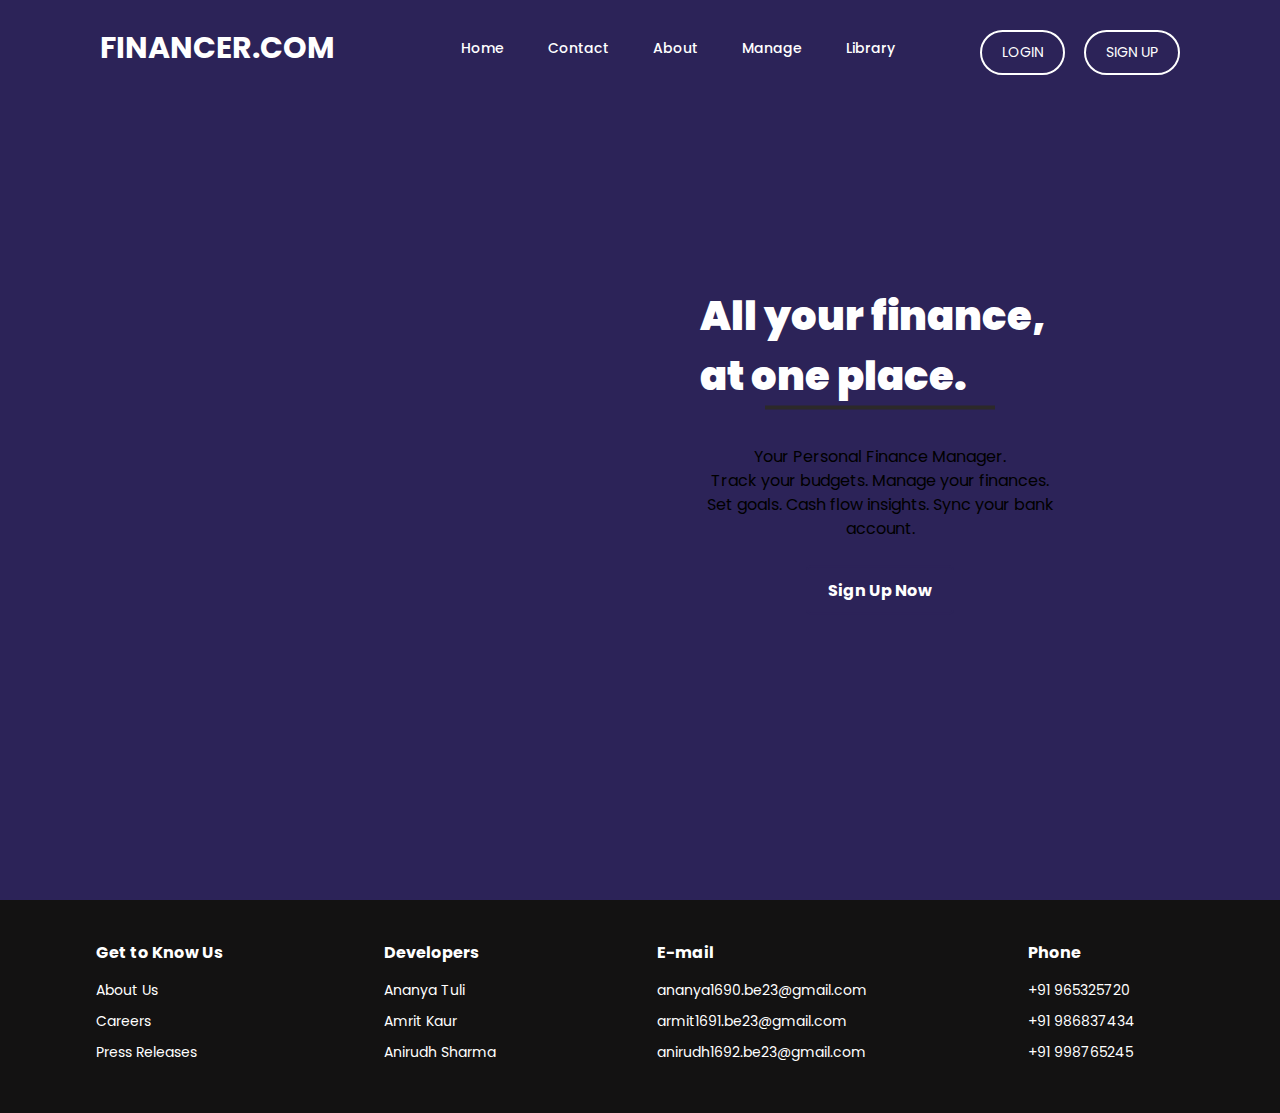
==== index.html @ ea9bbe68 "first commit" ====
<!-- <!DOCTYPE html>
<html>
<head>
  <script>
    let prevScrollpos = window.pageYOffset;

window.onscroll = function() {
  let currentScrollPos = window.pageYOffset;
  if (prevScrollpos > currentScrollPos) {
    document.getElementById("navbar").style.top = "0";
  } else {
    document.getElementById("navbar").style.top = "-100px";
  }
  prevScrollpos = currentScrollPos;
}

  </script>
  <head>

    <meta charset="UTF-8">
    
    <meta http-equiv="X-UA-Compatible" content="IE=edge">
    
    <meta name="viewport" content="width=device-width, initial-scale=1.0">
    
    <title>financer.com</title>
    
    <link rel="stylesheet" href="csscopy.css">
    
    </head>
</head>
<body>
<header class="header" id="navbar">
<a href="file:///D:/workspace/main%20pfm/main%20page%20copy.html" class="logo">FINANCER.COM</a>
<nav class="navbar">
  <a class="active" href="file:///D:/workspace/main%20pfm/main%20page%20copy.html#">Home</a>
  <a href="#">Contact</a>
  <a href="file:///D:/workspace/main%20pfm/about.html">About</a>
  <a href="#">Manage</a>
  <a href="#">Library</a>
</nav>
<div id="buttons-container">
  <button type="button"><a href="file:///D:/workspace/main%20pfm/login.html?#">LOGIN</a></button>
  <button type="button"><a href="file:///D:/workspace/main%20pfm/signup.html#">SIGN UP</a></button>
</div>

</header>

<div class="fullscreen-image">
  <img src="Landscapes.jpeg" >
  <div class="image-text">
      <h1>Your Text Here</h1>
      <p>Lorem ipsum dolor sit amet, consectetur adipiscing elit. Sed accumsan libero id felis sagittis, nec venenatis lacus suscipit.</p>
  </div>
</div>



<footer class="footer">
  <div class="footer-container">
      <div class="footer-section">
          <h3>Get to Know Us</h3>
          <ul>
              <li>About Us</li>
              <li>Careers</li>
              <li>Press Releases</li>
          </ul>
      </div>
      <div class="footer-section">
          <h3>Developers</h3>
          <ul>
              <li>Ananya Tuli</li>
              <li>Amrit Kaur</li>
              <li>Anirudh Sharma</li>
          </ul>
      </div>
      <div class="footer-section">
        <h3>E-mail</h3>
        <ul>
            <li>ananya1690.be23@gmail.com</li>
            <li>armit1691.be23@gmail.com</li>
            <li>anirudh1692.be23@gmail.com</li>
        </ul>
    </div>
    <div class="footer-section">
      <h3>phone</h3>
      <ul>
          <li>+91 965325720</li>
          <li>+91 986837434</li>
          <li>+91 998765245</li>
      </ul>
  </div>
  </div>
</footer>

  
  
  </body>
  </html> -->
  
  
  
  <!DOCTYPE html>
<html>
<head>
  <meta charset="UTF-8">
  <meta http-equiv="X-UA-Compatible" content="IE=edge">
  <meta name="viewport" content="width=device-width, initial-scale=1.0">
  <title>financer.com</title>
  <script>
    let prevScrollpos = window.pageYOffset;

    window.onscroll = function() {
      let currentScrollPos = window.pageYOffset;
      if (prevScrollpos > currentScrollPos) {
        document.getElementById("navbar").style.top = "0";
      } else {
        document.getElementById("navbar").style.top = "-100px";
      }
      prevScrollpos = currentScrollPos;
    };
  </script>
  <link rel="stylesheet" href="csscopy.css">
</head>
<body>
  <header class="header" id="navbar">
    <a href="#" class="logo">FINANCER.COM</a>
    <nav class="navbar">
      <a class="active" href="#">Home</a>
      <a href="#">Contact</a>
      <a href="file:///D:/workspace/main%20pfm/about.html">About</a>
      <a href="#">Manage</a>
      <a href="file:///D:/workspace/main%20pfm/library.html">Library</a>
    </nav>
    <div id="buttons-container">
      <button type="button"><a href="login.html">LOGIN</a></button>
      <button type="button"><a href="signup.html">SIGN UP</a></button>
    </div>
  </header>

  <div class="fullscreen-image">
    <img src="landscapes.jpeg" alt="Background Image">
    <div class="image-text">
      
        
          <h1 id="main">All your finance, <br>at one place.</h1><br>
          <p>Your Personal Finance Manager.<br>
            Track your budgets.
            Manage your finances.
            Set goals.
            Cash flow insights.
            Sync your bank account.</p><br>
        
          <a href="file:///D:/workspace/main%20pfm/signup.html" class="btn">Sign Up Now</a></div>
      </div>
    

  <footer class="footer">
    <div class="footer-container">
      <div class="footer-section">
        <h3>Get to Know Us</h3>
        <ul>
          <li>About Us</li>
          <li>Careers</li>
          <li>Press Releases</li>
        </ul>
      </div>
      <div class="footer-section">
        <h3>Developers</h3>
        <ul>
          <li>Ananya Tuli</li>
          <li>Amrit Kaur</li>
          <li>Anirudh Sharma</li>
        </ul>
      </div>
      <div class="footer-section">
        <h3>E-mail</h3>
        <ul>
          <li>ananya1690.be23@gmail.com</li>
          <li>armit1691.be23@gmail.com</li>
          <li>anirudh1692.be23@gmail.com</li>
        </ul>
      </div>
      <div class="footer-section">
        <h3>Phone</h3>
        <ul>
          <li>+91 965325720</li>
          <li>+91 986837434</li>
          <li>+91 998765245</li>
        </ul>
      </div>
    </div>
  </footer>
</body>
</html>
---- csscopy.css ----
@import url("https://fonts.googleapis.com/css2?family=Poppins:wght@300;400;500;600;700;800;900&display=swap");
*{
    margin: 0;
    padding: 0;
    box-sizing: border-box;
    font-family: "Poppins", sans-serif;
}
body{
    min-height:100vh;
    /* background-color:rgb(9, 4, 27); */
    background-color: #2c2358;
    /* background-image: linear-gradient(#2c2358 ,#522f6d,#446bb6,#39348e ); */
    background-size:cover;
    background-position: center;
    

}
.header {
    position: fixed;
    top: 0;
    left: 0;
    width: 100%;
    padding: 20px 100px;
    background: transparent;
    display: flex;
    justify-content: space-between;
    align-items: center;
    z-index: 100;
    transition: top 0.3s; /* Add smooth transition effect */
    background-color: #2c2358;

    
}

.logo{
    font-size:30px;
    color:#fff;
    text-decoration: none;
    font-weight:700;

}

.navbar a {
    position: relative;
    font-size:14px;
    color:#fff;
    font-weight: 500;
    text-decoration: none;
    margin-left: 40px;


    height: 60px; /* Set the height of the navbar */
   
}

.navbar a::before {
    content: '';
    position: absolute;
    top: 100%;
    left: 0;
    width: 0; 
    height: 2px;
    background: #fff;
    transition: width 0.3s; 
}

.navbar a:hover::before {
    width: 100%; 
}

#buttons-container {
    text-align: right; /* Align buttons to the right */
    margin-top: 10px; /* Add margin at the top */

}

button {
    background-color: transparent;
    padding: 10px 20px;
    font-size: 14px;
    border: 2px solid #ffffff; /* White border */
    border-radius: 30px;
    color: #ffffff; /* Text color */
    cursor: pointer;
    transition: background-color 0.3s, color 0.3s, border-color 0.3s; /* Add transition for smoother color change */
    margin-left: 15px; /* Add space between buttons */
}

button:first-child {
    margin-left: 0; /* Remove margin from the first button */
}

button a {
    color: #ffffff; /* Change text color of anchor tags inside buttons */
    text-decoration: none;
}

button:hover {
    background-color: transparent; /* Change background color on hover */
    color: #fff; /* Change text color on hover */
    border-color: #8d5caa; /* Change border color on hover */
}

.fullscreen-image {
    position: relative;
    width: 100%;
    overflow: hidden;
}

.fullscreen-image img {
    width: 100%;
    height: 100vh;
    object-fit: cover;
    display: block;
}

.image-text {
    position: absolute;
    top: 50%;
    right:200px;
    transform: translateY(-50%);
    padding: 20px;
    max-width: 400px;
    text-align: center;
    background-color: transparent; /* Remove background color */
}

.image-text h1 {
    font-size: 40px;
    margin-bottom: 10px;
}

.image-text p {
    font-size: 16px;
    line-height: 1.5;
}

#main{
    font-weight:900;
    color:#fff;
    text-align: justify;
}

.container {
    display: flex;
}

.left-box {
    flex: 1;
    background-color:transparent; 
    padding: 20px;
}

.login {
    position: relative;
    flex: 1;
    text-align: center;
    background-color:transparent;
    padding: 40px;
    border-radius: 10px;
    margin-top: 60px;
    margin-right: 40px;
    margin-left: 10px; 

}
.btn {
    display: inline-block;
    padding: 10px 20px;
    font-size: 16px;
    font-weight: bold;
    color: #fff;
    background-color: #2c2358;
    border: 2px solid #2c2358;
    border-radius: 5px;
    cursor: pointer;
    text-decoration: none;
    transition: background-color 0.3s, border-color 0.3s, transform 0.3s;
  }

  .btn:hover {
    background-color: #5c1982;
    border-color: #5c1982;
    transform: scale(1.1);
  }


.login input {
    width: 100%;
    margin-bottom: 20px;
    padding: 10px;
    border: 1px solid #ccc;
    border-radius: 5px;
    outline: none;
}

.login button {
    width: 50%;
    padding: 12px 0;
    border: none;
    border-radius: 5px;
    background-color: #6a1e97;
    color: #fff;
    font-size: 16px;
    cursor: pointer;
    transition: background-color 0.3s;
}

.login button:hover {
    background-color: #5c1982;
}
h6{
    font-size: 10px;
    color:#fff;
    font-weight:200px;
}
h6 a:link {
    color: #fff;
    background-color: transparent;
    text-decoration:none;
  }

  
 h6 a:hover {
    
    background-color: transparent;
    text-decoration: none;
    color:#ffffff;

  } 
  #loginfont , #signupfont{
    font-size:20px;
    color:#fff;
    text-decoration: none;
    font-weight:500;
  }
  .footer {
    background-color: rgb(19, 18, 18);
    color: #ffffff;
    padding: 40px 0;
    font-size: 14px;
}

.footer-container {
    display: flex;
    justify-content: space-around;
    max-width: 1200px;
    margin: 0 auto;
}

.footer-section {
    margin-right: 50px;
}

.footer-section h3 {
    font-size: 16px;
    margin-bottom: 15px;
}

.footer-section ul {
    list-style-type: none;
    padding: 0;
}

.footer-section ul li {
    margin-bottom: 10px;
}

.footer-section ul li a {
    color: #ffffff;
    text-decoration: none;
}

.footer-section ul li a:hover {
    text-decoration: underline;
}

  /* about us page */
  #mainn{
    text-align: center;
    padding-top:100px;
    font-size:xx-large;
    color:#fff;
  }
  #main::after{
    content:"";
    height: 4px;
    width:230px;
    background-color: #2c2929;
    display:block;
    margin:auto;
  }
  .services{
    width:95%;
    display:flex;
    justify-content: space-between;
    align-items: center;
    margin:75px auto;
    text-align: center;
    margin-top:30px;
  }
  .card{
    width:100%;
    height:60%;
    display: flex;
    justify-content: space-between;
    align-items: center;
    flex-direction: column;
    margin:20px 20px; 
    padding: 0px 20px;
    background-color: #efefef;
    border-radius: 30px;
    cursor:pointer;

  }
  .card:hover{
    background-color:#af87c6;
    transition:0.3s;
  }
  .card .icon{
    font-size:30px;
    margin-bottom:10px;

  }
  .card h2{
    font-size:28px;
    color:#2b2929;
    margin-bottom: 20px;

  }
  .card p{
    font-size:17px;
    margin-bottom: 30px;
line-height: 1.5;
color:#5c1982;
  }
  .aboutbutton{
    font-size:15px;
    text-decoration:none;
    color:#5c1982;
    padding: 2px 12px;
    letter-spacing:1px;
    border-radius: 20px;
  

    /* position: relative;
    text-align: center;
    background-color:transparent;
    margin-right: 40px; */
  }
  .button:hover{
    background-color: #5c1982;
    transition:0.3s ease;
  }
/* library */

.library
 {
    display: flex;
    flex-wrap: wrap;
    justify-content: center; /* Center items horizontally */
    margin-top: 50px;
}

.item {
    width: calc(50% - 90px); /* 50% width with margin */
    margin: 20px; /* Adjust margin for spacing between items */
    text-align: center;
    box-sizing: border-box; /* Include padding and border in the width */
}



.item img {
    width: 100%; /* Make image fill its container */
    max-width: 100%;
    height: auto;
    border-radius: 20px; /* Rounded corners for the image */
}

.item h2 {
    margin-top: 10px;
    font-size: 18px;
    color:#fff;
}
---- csscopy.css ----
@import url("https://fonts.googleapis.com/css2?family=Poppins:wght@300;400;500;600;700;800;900&display=swap");
*{
    margin: 0;
    padding: 0;
    box-sizing: border-box;
    font-family: "Poppins", sans-serif;
}
body{
    min-height:100vh;
    /* background-color:rgb(9, 4, 27); */
    background-color: #2c2358;
    /* background-image: linear-gradient(#2c2358 ,#522f6d,#446bb6,#39348e ); */
    background-size:cover;
    background-position: center;
    

}
.header {
    position: fixed;
    top: 0;
    left: 0;
    width: 100%;
    padding: 20px 100px;
    background: transparent;
    display: flex;
    justify-content: space-between;
    align-items: center;
    z-index: 100;
    transition: top 0.3s; /* Add smooth transition effect */
    background-color: #2c2358;

    
}

.logo{
    font-size:30px;
    color:#fff;
    text-decoration: none;
    font-weight:700;

}

.navbar a {
    position: relative;
    font-size:14px;
    color:#fff;
    font-weight: 500;
    text-decoration: none;
    margin-left: 40px;


    height: 60px; /* Set the height of the navbar */
   
}

.navbar a::before {
    content: '';
    position: absolute;
    top: 100%;
    left: 0;
    width: 0; 
    height: 2px;
    background: #fff;
    transition: width 0.3s; 
}

.navbar a:hover::before {
    width: 100%; 
}

#buttons-container {
    text-align: right; /* Align buttons to the right */
    margin-top: 10px; /* Add margin at the top */

}

button {
    background-color: transparent;
    padding: 10px 20px;
    font-size: 14px;
    border: 2px solid #ffffff; /* White border */
    border-radius: 30px;
    color: #ffffff; /* Text color */
    cursor: pointer;
    transition: background-color 0.3s, color 0.3s, border-color 0.3s; /* Add transition for smoother color change */
    margin-left: 15px; /* Add space between buttons */
}

button:first-child {
    margin-left: 0; /* Remove margin from the first button */
}

button a {
    color: #ffffff; /* Change text color of anchor tags inside buttons */
    text-decoration: none;
}

button:hover {
    background-color: transparent; /* Change background color on hover */
    color: #fff; /* Change text color on hover */
    border-color: #8d5caa; /* Change border color on hover */
}

.fullscreen-image {
    position: relative;
    width: 100%;
    overflow: hidden;
}

.fullscreen-image img {
    width: 100%;
    height: 100vh;
    object-fit: cover;
    display: block;
}

.image-text {
    position: absolute;
    top: 50%;
    right:200px;
    transform: translateY(-50%);
    padding: 20px;
    max-width: 400px;
    text-align: center;
    background-color: transparent; /* Remove background color */
}

.image-text h1 {
    font-size: 40px;
    margin-bottom: 10px;
}

.image-text p {
    font-size: 16px;
    line-height: 1.5;
}

#main{
    font-weight:900;
    color:#fff;
    text-align: justify;
}

.container {
    display: flex;
}

.left-box {
    flex: 1;
    background-color:transparent; 
    padding: 20px;
}

.login {
    position: relative;
    flex: 1;
    text-align: center;
    background-color:transparent;
    padding: 40px;
    border-radius: 10px;
    margin-top: 60px;
    margin-right: 40px;
    margin-left: 10px; 

}
.btn {
    display: inline-block;
    padding: 10px 20px;
    font-size: 16px;
    font-weight: bold;
    color: #fff;
    background-color: #2c2358;
    border: 2px solid #2c2358;
    border-radius: 5px;
    cursor: pointer;
    text-decoration: none;
    transition: background-color 0.3s, border-color 0.3s, transform 0.3s;
  }

  .btn:hover {
    background-color: #5c1982;
    border-color: #5c1982;
    transform: scale(1.1);
  }


.login input {
    width: 100%;
    margin-bottom: 20px;
    padding: 10px;
    border: 1px solid #ccc;
    border-radius: 5px;
    outline: none;
}

.login button {
    width: 50%;
    padding: 12px 0;
    border: none;
    border-radius: 5px;
    background-color: #6a1e97;
    color: #fff;
    font-size: 16px;
    cursor: pointer;
    transition: background-color 0.3s;
}

.login button:hover {
    background-color: #5c1982;
}
h6{
    font-size: 10px;
    color:#fff;
    font-weight:200px;
}
h6 a:link {
    color: #fff;
    background-color: transparent;
    text-decoration:none;
  }

  
 h6 a:hover {
    
    background-color: transparent;
    text-decoration: none;
    color:#ffffff;

  } 
  #loginfont , #signupfont{
    font-size:20px;
    color:#fff;
    text-decoration: none;
    font-weight:500;
  }
  .footer {
    background-color: rgb(19, 18, 18);
    color: #ffffff;
    padding: 40px 0;
    font-size: 14px;
}

.footer-container {
    display: flex;
    justify-content: space-around;
    max-width: 1200px;
    margin: 0 auto;
}

.footer-section {
    margin-right: 50px;
}

.footer-section h3 {
    font-size: 16px;
    margin-bottom: 15px;
}

.footer-section ul {
    list-style-type: none;
    padding: 0;
}

.footer-section ul li {
    margin-bottom: 10px;
}

.footer-section ul li a {
    color: #ffffff;
    text-decoration: none;
}

.footer-section ul li a:hover {
    text-decoration: underline;
}

  /* about us page */
  #mainn{
    text-align: center;
    padding-top:100px;
    font-size:xx-large;
    color:#fff;
  }
  #main::after{
    content:"";
    height: 4px;
    width:230px;
    background-color: #2c2929;
    display:block;
    margin:auto;
  }
  .services{
    width:95%;
    display:flex;
    justify-content: space-between;
    align-items: center;
    margin:75px auto;
    text-align: center;
    margin-top:30px;
  }
  .card{
    width:100%;
    height:60%;
    display: flex;
    justify-content: space-between;
    align-items: center;
    flex-direction: column;
    margin:20px 20px; 
    padding: 0px 20px;
    background-color: #efefef;
    border-radius: 30px;
    cursor:pointer;

  }
  .card:hover{
    background-color:#af87c6;
    transition:0.3s;
  }
  .card .icon{
    font-size:30px;
    margin-bottom:10px;

  }
  .card h2{
    font-size:28px;
    color:#2b2929;
    margin-bottom: 20px;

  }
  .card p{
    font-size:17px;
    margin-bottom: 30px;
line-height: 1.5;
color:#5c1982;
  }
  .aboutbutton{
    font-size:15px;
    text-decoration:none;
    color:#5c1982;
    padding: 2px 12px;
    letter-spacing:1px;
    border-radius: 20px;
  

    /* position: relative;
    text-align: center;
    background-color:transparent;
    margin-right: 40px; */
  }
  .button:hover{
    background-color: #5c1982;
    transition:0.3s ease;
  }
/* library */

.library
 {
    display: flex;
    flex-wrap: wrap;
    justify-content: center; /* Center items horizontally */
    margin-top: 50px;
}

.item {
    width: calc(50% - 90px); /* 50% width with margin */
    margin: 20px; /* Adjust margin for spacing between items */
    text-align: center;
    box-sizing: border-box; /* Include padding and border in the width */
}



.item img {
    width: 100%; /* Make image fill its container */
    max-width: 100%;
    height: auto;
    border-radius: 20px; /* Rounded corners for the image */
}

.item h2 {
    margin-top: 10px;
    font-size: 18px;
    color:#fff;
}
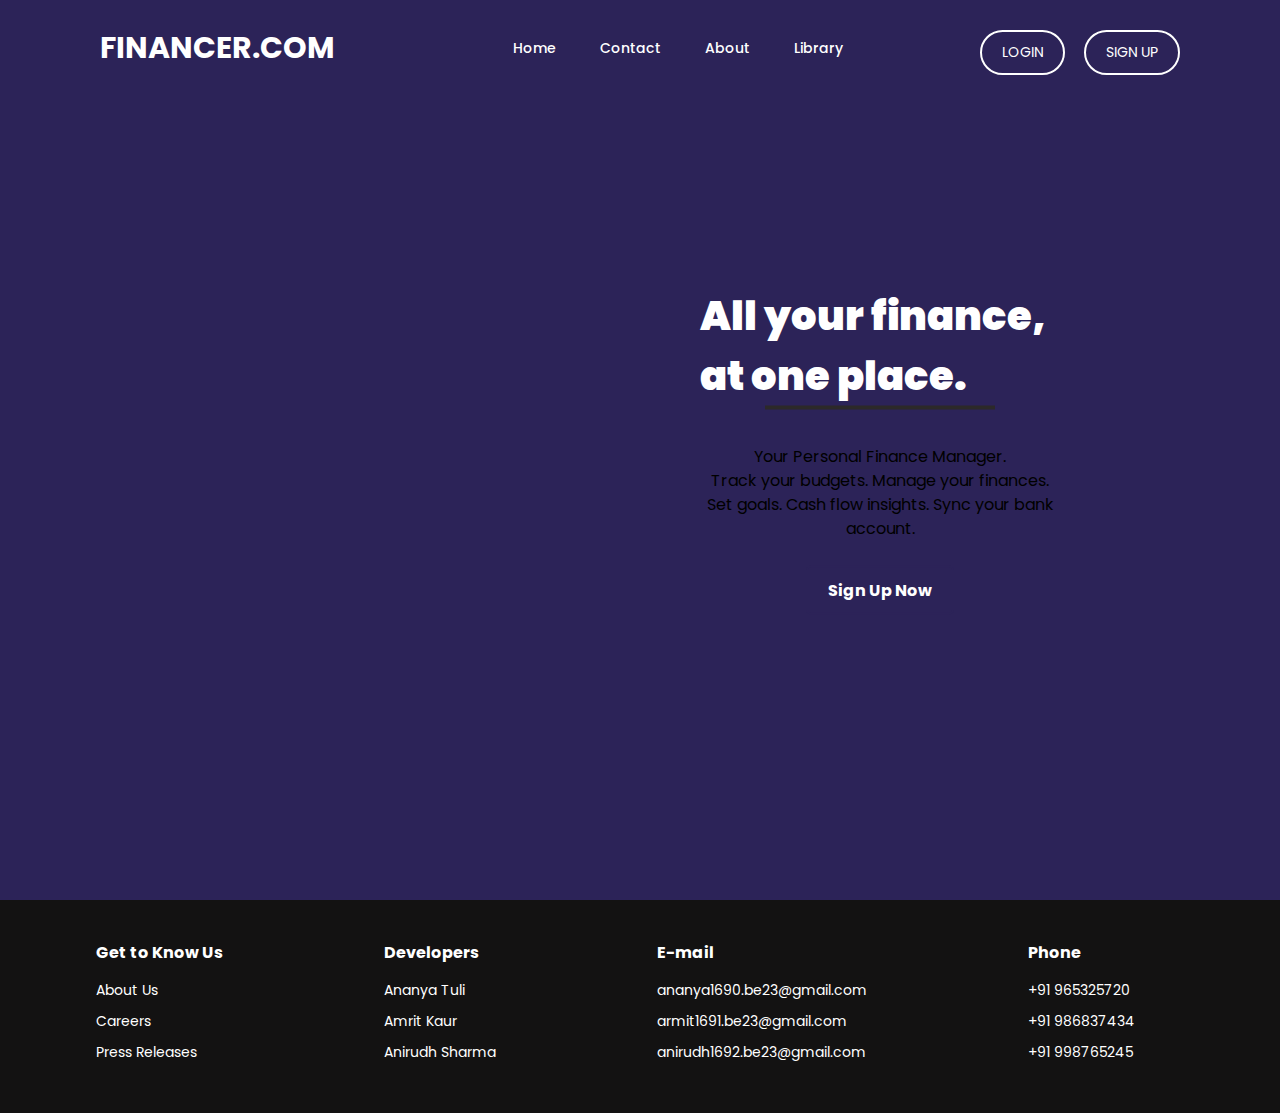
==== commit 8b8077a5: "Add files via upload" ====
--- a/index.html
+++ b/index.html
@@ -1,105 +1,4 @@
-<!-- <!DOCTYPE html>
-<html>
-<head>
-  <script>
-    let prevScrollpos = window.pageYOffset;
 
-window.onscroll = function() {
-  let currentScrollPos = window.pageYOffset;
-  if (prevScrollpos > currentScrollPos) {
-    document.getElementById("navbar").style.top = "0";
-  } else {
-    document.getElementById("navbar").style.top = "-100px";
-  }
-  prevScrollpos = currentScrollPos;
-}
-
-  </script>
-  <head>
-
-    <meta charset="UTF-8">
-    
-    <meta http-equiv="X-UA-Compatible" content="IE=edge">
-    
-    <meta name="viewport" content="width=device-width, initial-scale=1.0">
-    
-    <title>financer.com</title>
-    
-    <link rel="stylesheet" href="csscopy.css">
-    
-    </head>
-</head>
-<body>
-<header class="header" id="navbar">
-<a href="file:///D:/workspace/main%20pfm/main%20page%20copy.html" class="logo">FINANCER.COM</a>
-<nav class="navbar">
-  <a class="active" href="file:///D:/workspace/main%20pfm/main%20page%20copy.html#">Home</a>
-  <a href="#">Contact</a>
-  <a href="file:///D:/workspace/main%20pfm/about.html">About</a>
-  <a href="#">Manage</a>
-  <a href="#">Library</a>
-</nav>
-<div id="buttons-container">
-  <button type="button"><a href="file:///D:/workspace/main%20pfm/login.html?#">LOGIN</a></button>
-  <button type="button"><a href="file:///D:/workspace/main%20pfm/signup.html#">SIGN UP</a></button>
-</div>
-
-</header>
-
-<div class="fullscreen-image">
-  <img src="Landscapes.jpeg" >
-  <div class="image-text">
-      <h1>Your Text Here</h1>
-      <p>Lorem ipsum dolor sit amet, consectetur adipiscing elit. Sed accumsan libero id felis sagittis, nec venenatis lacus suscipit.</p>
-  </div>
-</div>
-
-
-
-<footer class="footer">
-  <div class="footer-container">
-      <div class="footer-section">
-          <h3>Get to Know Us</h3>
-          <ul>
-              <li>About Us</li>
-              <li>Careers</li>
-              <li>Press Releases</li>
-          </ul>
-      </div>
-      <div class="footer-section">
-          <h3>Developers</h3>
-          <ul>
-              <li>Ananya Tuli</li>
-              <li>Amrit Kaur</li>
-              <li>Anirudh Sharma</li>
-          </ul>
-      </div>
-      <div class="footer-section">
-        <h3>E-mail</h3>
-        <ul>
-            <li>ananya1690.be23@gmail.com</li>
-            <li>armit1691.be23@gmail.com</li>
-            <li>anirudh1692.be23@gmail.com</li>
-        </ul>
-    </div>
-    <div class="footer-section">
-      <h3>phone</h3>
-      <ul>
-          <li>+91 965325720</li>
-          <li>+91 986837434</li>
-          <li>+91 998765245</li>
-      </ul>
-  </div>
-  </div>
-</footer>
-
-  
-  
-  </body>
-  </html> -->
-  
-  
-  
   <!DOCTYPE html>
 <html>
 <head>
@@ -124,12 +23,12 @@
 </head>
 <body>
   <header class="header" id="navbar">
-    <a href="#" class="logo">FINANCER.COM</a>
+    <a href="file:///D:/workspace/main%20pfm/index.html" class="logo">FINANCER.COM</a>
     <nav class="navbar">
-      <a class="active" href="#">Home</a>
-      <a href="#">Contact</a>
+      <a class="active" href="file:///D:/workspace/main%20pfm/index.html">Home</a>
+      <a href="file:///D:/workspace/main%20pfm/contact.html">Contact</a>
       <a href="file:///D:/workspace/main%20pfm/about.html">About</a>
-      <a href="#">Manage</a>
+     
       <a href="file:///D:/workspace/main%20pfm/library.html">Library</a>
     </nav>
     <div id="buttons-container">
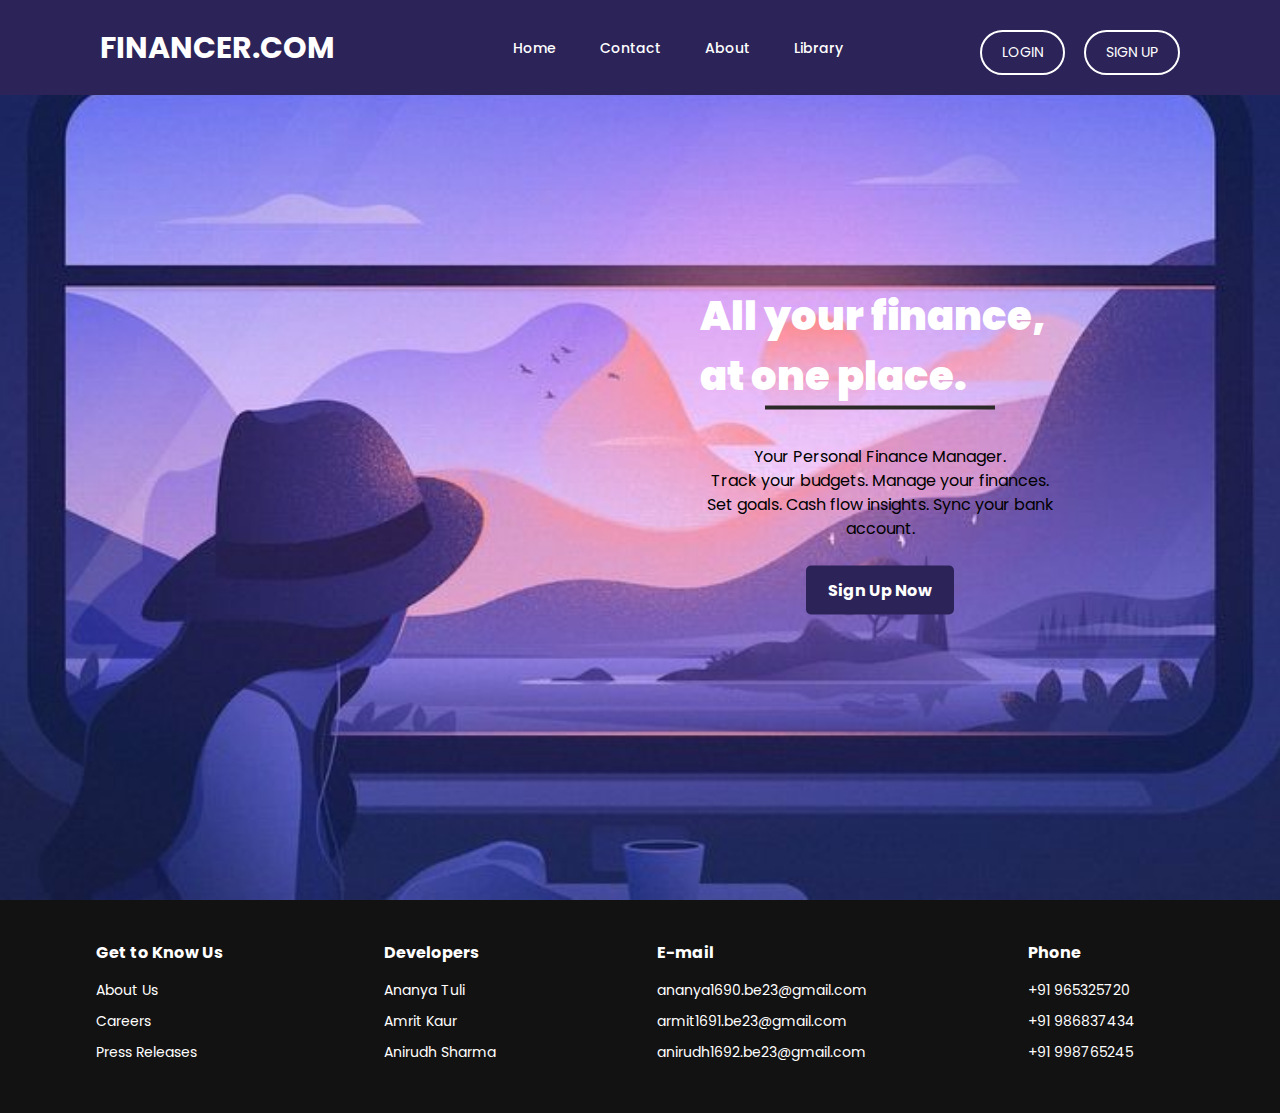
==== commit 3f886caa: "Add files via upload" ====
--- a/index.html
+++ b/index.html
@@ -23,22 +23,22 @@
 </head>
 <body>
   <header class="header" id="navbar">
-    <a href="file:///D:/workspace/main%20pfm/index.html" class="logo">FINANCER.COM</a>
+    <a href="./index.html" class="logo">FINANCER.COM</a>
     <nav class="navbar">
-      <a class="active" href="file:///D:/workspace/main%20pfm/index.html">Home</a>
-      <a href="file:///D:/workspace/main%20pfm/contact.html">Contact</a>
-      <a href="file:///D:/workspace/main%20pfm/about.html">About</a>
+      <a class="active" href="./index.html">Home</a>
+      <a href="./contact.html">Contact</a>
+      <a href="./about.html">About</a>
      
-      <a href="file:///D:/workspace/main%20pfm/library.html">Library</a>
+      <a href="./library.html">Library</a>
     </nav>
     <div id="buttons-container">
-      <button type="button"><a href="login.html">LOGIN</a></button>
-      <button type="button"><a href="signup.html">SIGN UP</a></button>
+      <button type="button"><a href="./login.html">LOGIN</a></button>
+      <button type="button"><a href="./signup.html">SIGN UP</a></button>
     </div>
   </header>
 
   <div class="fullscreen-image">
-    <img src="landscapes.jpeg" alt="Background Image">
+    <img src="./Landscapes.jpeg" alt="Background Image">
     <div class="image-text">
       
         
@@ -50,7 +50,7 @@
             Cash flow insights.
             Sync your bank account.</p><br>
         
-          <a href="file:///D:/workspace/main%20pfm/signup.html" class="btn">Sign Up Now</a></div>
+          <a href="./signup.html" class="btn">Sign Up Now</a></div>
       </div>
     
 
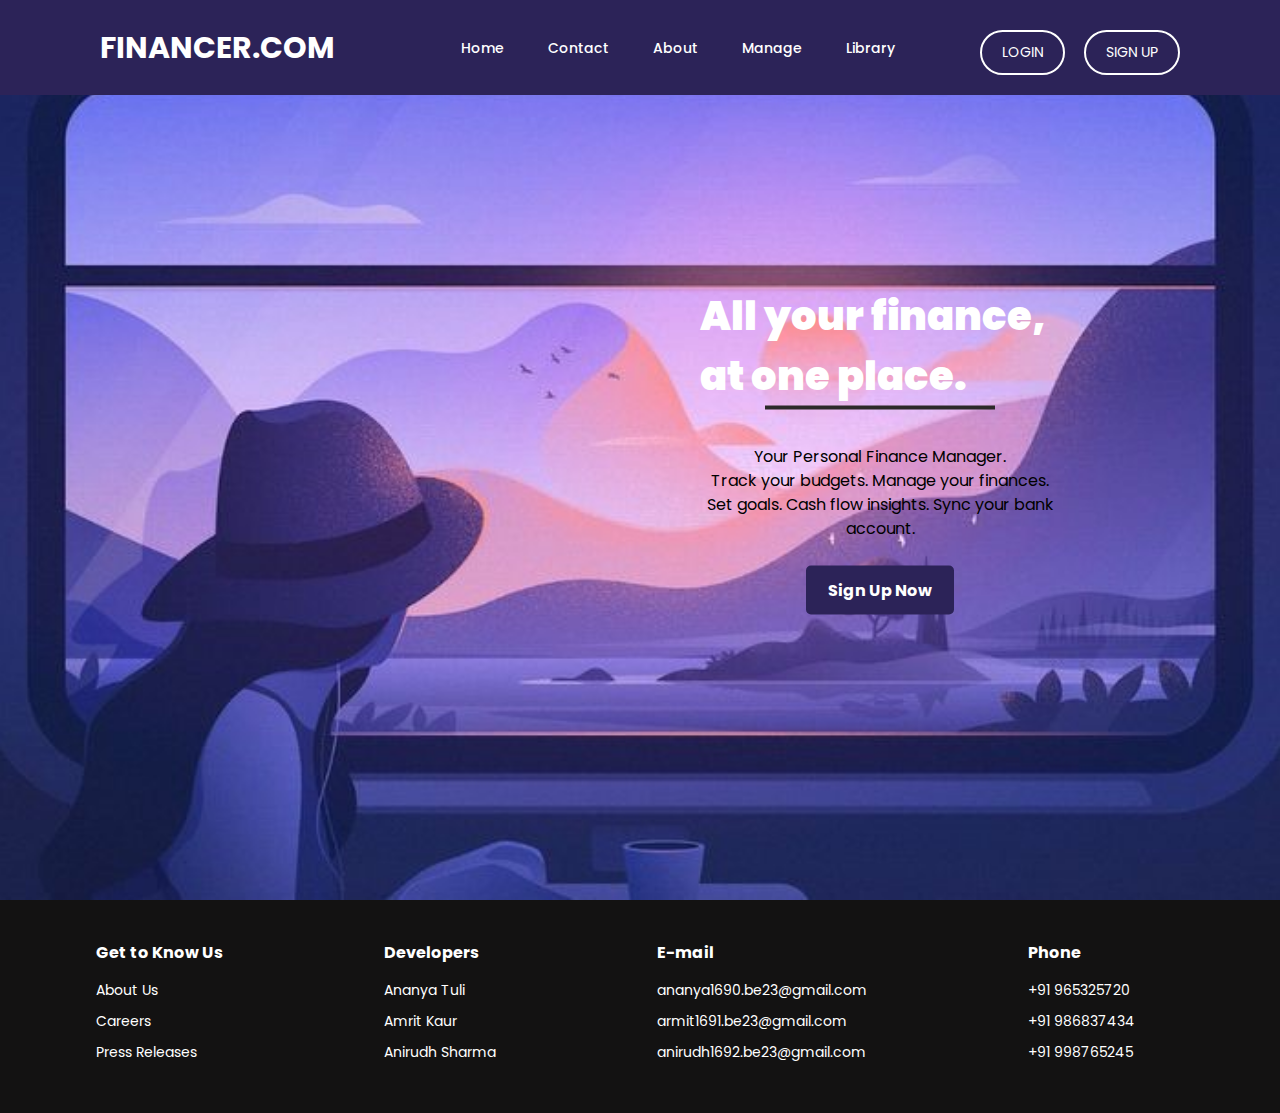
==== commit 75e44366: "Add files via upload" ====
--- a/index.html
+++ b/index.html
@@ -28,7 +28,7 @@
       <a class="active" href="./index.html">Home</a>
       <a href="./contact.html">Contact</a>
       <a href="./about.html">About</a>
-     
+      <a href="./managenew.html">Manage</a>
       <a href="./library.html">Library</a>
     </nav>
     <div id="buttons-container">
--- a/csscopy.css
+++ b/csscopy.css
@@ -312,10 +312,10 @@
     cursor:pointer;
 
   }
-  .card:hover{
+  /* .card:hover{
     background-color:#af87c6;
     transition:0.3s;
-  }
+  } */
   .card .icon{
     font-size:30px;
     margin-bottom:10px;
